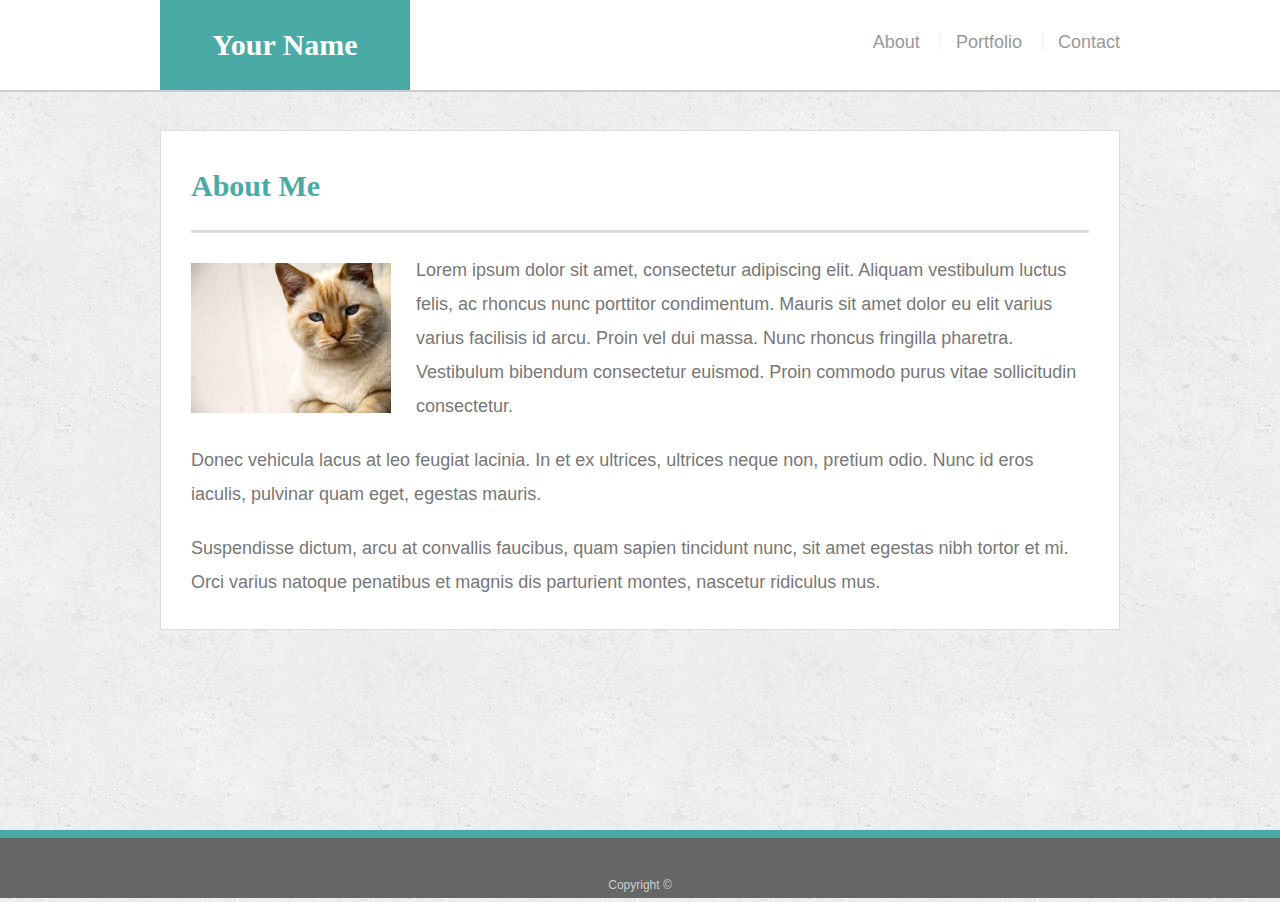
==== index.html @ 325d0bf3 "initial push, media query for 640 complete" ====
<!doctype html>
<html lang="en-us">

<head>
  <meta charset="UTF-8">
  <title>About | Your Name</title>
  <link rel="stylesheet" type="text/css" href="assets/css/reset.css">
  <link rel="stylesheet" type="text/css" href="assets/css/style.css">
  <meta name="viewport" content="width=device-width, initial-scale=1.0">
</head>

<body>

  <header id="masthead">
    <div class="container">
      <a href="index.html" id="logo">Your Name</a>
      <nav>
        <a href="index.html" id="aboutnav">About</a>
        <a href="portfolio.html" id="portfolionav">Portfolio</a>
        <a href="contact.html" id="contactnav">Contact</a>
      </nav>
    </div>
  </header>

  <div id="main-container" class="container">
    <section class="main-section">
      <h1>About Me</h1>

      <img src="assets/imgs/cat.jpg" class="auth-image" alt="Your Name">

      <p>Lorem ipsum dolor sit amet, consectetur adipiscing elit. Aliquam vestibulum luctus felis, ac rhoncus nunc porttitor condimentum. Mauris sit amet dolor eu elit varius varius facilisis id arcu. Proin vel dui massa. Nunc rhoncus fringilla pharetra. Vestibulum bibendum consectetur euismod. Proin commodo purus vitae sollicitudin consectetur.</p>

      <p>Donec vehicula lacus at leo feugiat lacinia. In et ex ultrices, ultrices neque non, pretium odio. Nunc id eros iaculis, pulvinar quam eget, egestas mauris.</p>

      <p>Suspendisse dictum, arcu at convallis faucibus, quam sapien tincidunt nunc, sit amet egestas nibh tortor et mi. Orci varius natoque penatibus et magnis dis parturient montes, nascetur ridiculus mus.</p>

    </section>

  </div>

  <footer>
    <div class="container">
      Copyright &copy; 
    </div>
  </footer>
</body>

</html>
---- assets/css/style.css ----
body {
    font-family: Arial, "Helvetica Neue", Helvetica, sans-serif;
    font-size: 18px;
    line-height: 34px;
    color: #777;
    background: url("../imgs/concrete_seamless.png");
  }
  
  * {
    box-sizing: border-box;
  }
  
  .container {
    width: 100%;
    max-width: 960px;
    margin: 0 auto;
    clear: both;
  }
  
  h1,
  h2,
  h3,
  p {
    margin-bottom: 20px;
  }
  
  p:last-child {
    margin-bottom: 0;
  }
  
  h1,
  h2,
  h3 {
    font-family: Georgia, Times, "Times New Roman", serif;
    font-weight: 700;
    color: #4aaaa5;
  }
  
  h1 {
    padding-bottom: 20px;
    font-size: 30px;
    line-height: 49px;
    border-bottom: 3px solid #ddd;
  }
  
  h2,
  h3 {
    font-size: 22px;
  }
  
  /* header */
  
  #masthead {
    position: fixed;
    z-index: 99;
    width: 100%;
    margin: 0 0 30px;
    overflow: auto;
    color: #fff;
    background: #fff;
    border-bottom: 2px solid #ccc;
  }
  
  #logo {
    float: left;
    width: 250px;
    height: 90px;
    font-family: Georgia, Times, "Times New Roman", serif;
    font-size: 30px;
    font-weight: 700;
    line-height: 90px;
    color: #fff;
    text-align: center;
    text-decoration: none;
    background: #4aaaa5;
  }
  
  nav {
    float: right;
    margin-top: 25px;
  }
  
  nav a {
    display: inline-block;
    padding-left: 15px;
    margin-left: 15px;
    line-height: 18px;
    color: #999;
    text-decoration: none;
    border-left: 1px solid #efefef;
  }
  
  nav a:first-child {
    border-left: 0 none;
  }
  
  /* footer */
  
  footer {
    padding: 30px 0;
    clear: both;
    font-size: 12px;
    color: #fff;
    color: #ccc;
    text-align: center;
    background: #666;
    border-top: 8px solid #4aaaa5;
    height: 50px;
  }
  
  h3, h2 {
    padding-bottom: 20px;
    margin-bottom: 15px;
    line-height: 22px;
    border-bottom: 2px solid #eee;
  }
  
  /* main */
  
  #main-container {
    padding-top: 130px;
    min-height: calc(100vh - 70px);
  }
  
  .main-section {
    float: left;
    width: 100%;
    max-width: 960px;
    padding: 30px;
    margin: 0 0 40px;
    background: #fff;
    border: 1px solid #ddd;
  }
  
  /* portfolio page */
  
  .work {
    position: relative;
    float: left;
    width: 274px;
    margin: 20px 0 25px;
    overflow: auto;
  }
  
  .work:nth-child(even) {
    margin-right: 40px;
  }
  
  .work img {
    width: 100%;
    border: 0 none;
    opacity: 0.8;
  }
  
  .work h3 {
    position: absolute;
    bottom: 20px;
    width: 100%;
    padding: 15px;
    margin-bottom: 0;
    font-weight: 300;
    line-height: 30px;
    color: #fff;
    text-align: center;
    background: #4aaaa5;
    border-bottom: 0;
  }
  
  .auth-image {
    float: left;
    width: 200px;
    height: auto;
    margin-top: 10px;
    margin-right: 25px;
  }
  
  /* contact page */
  
  #contact-form ul {
    margin-bottom: 20px;
  }
  
  #contact-form li {
    margin-bottom: 10px;
  }
  
  label,
  input[type=text],
  input[type=email],
  textarea {
    display: block;
    width: 100%;
  }
  
  input[type=text],
  input[type=email],
  textarea {
    height: 35px;
    padding: 0 10px;
    font-size: 14px;
    border: 1px solid #ddd;
  }
  
  textarea {
    height: 200px;
  }
  
  input[type=submit] {
    padding: 10px 30px;
    font-size: 18px;
    color: #fff;
    cursor: pointer;
    background: #4aaaa5;
    border: 0 none;
  }
  
  .img{
    margin: 20px;
  }

  @media only screen and (max-width: 640px) {
    
  body{
    display: block;
    width: 100%;
  }

  #main-container{
    padding-top: 180px;
    padding-left: 10px;
    padding-right: 10px;
  }

    #logo{
      width: 100%;
    }

    nav{
      width: 100%;
      text-align: center;
    }

    #aboutnav{
      margin-right: 30px;
      padding-right: 40px;
      border-right: 1px solid #efefef;
    }

    #portfolionav{
      margin-right: 30px;
      margin-left: 20px;
      padding-right: 40px;
      border-right: 1px solid #efefef;
    }

    #contactnav{
      margin-left: 20px;
    }

    nav a{
      border-left: none;
    }

    .auth-image{
      width: 100%;
    }

    .work{
      width: 100%;
    }

  }
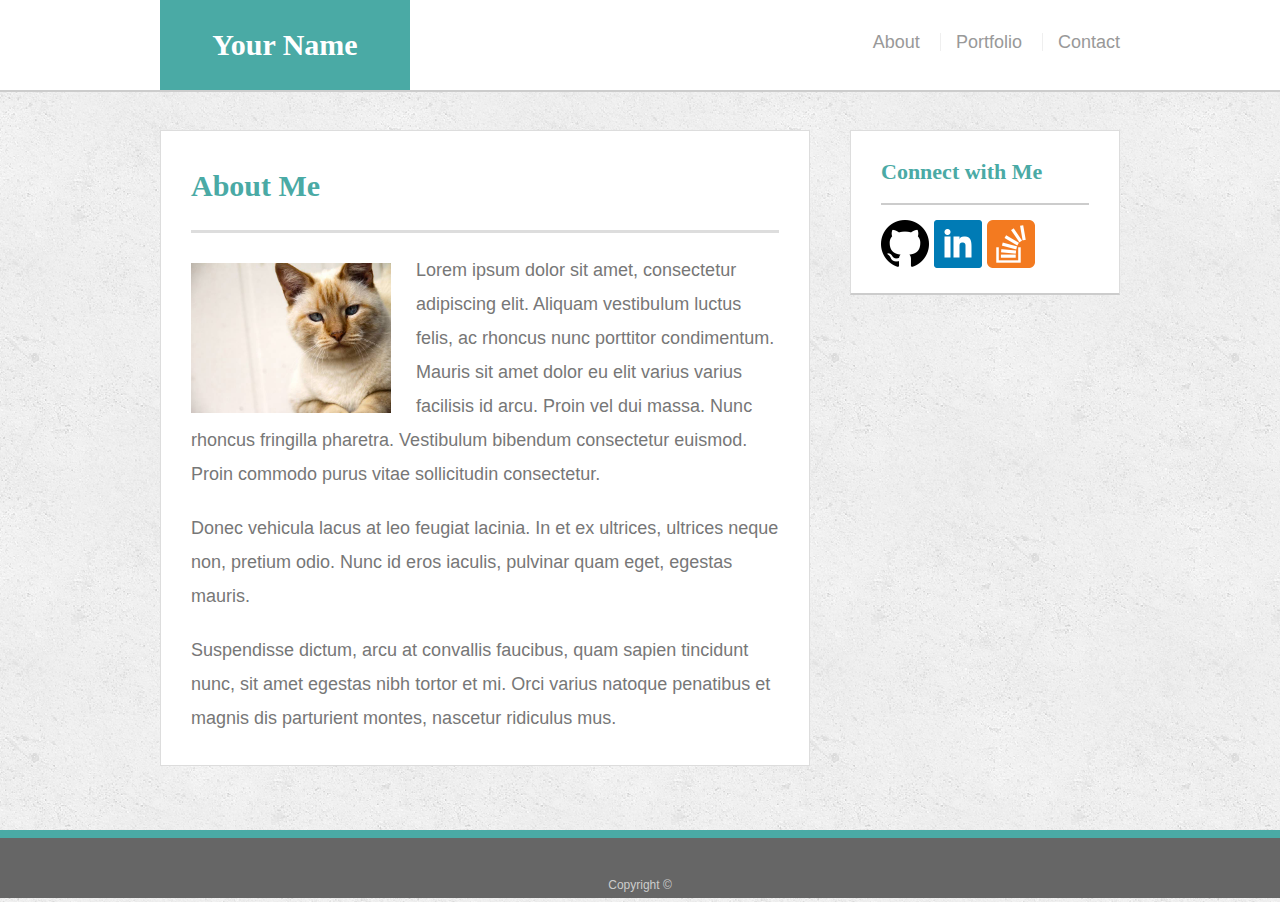
==== commit 5f7eda31: "all media queries entered, needs refinement" ====
--- a/index.html
+++ b/index.html
@@ -36,6 +36,16 @@
 
     </section>
 
+    <section class="sidebar">
+      <div id="connect">
+        <h2>Connect with Me</h2>
+        
+        <a href="https://github.com" target="_blank"><img src="assets/imgs/if_mark-github_298822.png" class="social" alt="github"></a>
+        <a href="https://www.linkedin.com/in/charlotte-asencio-7b84b164" target="_blank"><img src="assets/imgs/if_square-linkedin_317725 .png" class="social" alt="linkedin"></a>
+        <a href="https://www.stackoverflow.com" target="_blank"><img src="assets/imgs/if_overflow_386674.png" class="social" alt="stackoverflow"></a>
+      </div>
+    </section>
+
   </div>
 
   <footer>
--- a/assets/css/style.css
+++ b/assets/css/style.css
@@ -125,11 +125,28 @@
   .main-section {
     float: left;
     width: 100%;
-    max-width: 960px;
+    max-width: 650px;
     padding: 30px;
     margin: 0 0 40px;
     background: #fff;
     border: 1px solid #ddd;
+  }
+
+  .sidebar{
+    background: #fff;
+    padding: 30px;
+    width: 100%;
+    max-width: 270px;
+    float: right;
+    border: 1px solid #ddd;
+    margin-bottom: 20px;
+  }
+
+  h3, .sidebar, h2 {
+    border-bottom: 2px solid #ccc;
+    padding-bottom: 20px;
+    margin-bottom: 15px;
+    line-height: 22px;
   }
   
   /* portfolio page */
@@ -220,45 +237,120 @@
 
   @media only screen and (max-width: 640px) {
     
-  body{
-    display: block;
-    width: 100%;
-  }
-
-  #main-container{
-    padding-top: 180px;
-    padding-left: 10px;
-    padding-right: 10px;
-  }
+    body{
+      display: block;
+      width: 100%;
+      clear: both;
+    }
+  
+    #main-container{
+      padding-top: 200px;
+      padding-left: 10px;
+      padding-right: 10px;
+    }
+  
+      #logo{
+        width: 100%;
+        padding: 0;
+      }
+  
+      nav{
+        width: 100%;
+        text-align: center;
+      }
+  
+      #aboutnav{
+        margin-right: 30px;
+        padding-right: 40px;
+        border-right: 1px solid #efefef;
+      }
+  
+      #portfolionav{
+        margin-right: 30px;
+        margin-left: 20px;
+        padding-right: 40px;
+        border-right: 1px solid #efefef;
+      }
+  
+      #contactnav{
+        margin-left: 20px;
+      }
+  
+      nav a{
+        border-left: none;
+      }
+  
+      .auth-image{
+        width: 100%;
+      }
+  
+      .sidebar{
+        width: 100%;
+        max-width: 640px;
+        float: left;
+        margin-top: 0px;
+      }
+  
+      .work{
+        width: 100%;
+      }
+  }
+
+  @media only screen and (min-width: 641px) and (max-width: 768px) {
+    body{
+      display: block;
+      width: 100%;
+    }
+  
+    #main-container{
+      padding-top: 120px;
+      padding-left: 10px;
+      padding-right: 10px;
+    }
+
+    .main-section{
+      width: 100%;
+      max-width: 778px;
+      float: left;
+      margin-top: 0px;
+    }
 
     #logo{
-      width: 100%;
+      margin-left: 20px;
     }
 
     nav{
-      width: 100%;
-      text-align: center;
-    }
-
-    #aboutnav{
-      margin-right: 30px;
-      padding-right: 40px;
-      border-right: 1px solid #efefef;
-    }
-
-    #portfolionav{
-      margin-right: 30px;
+      margin-right: 20px;
+    }
+    
+    .sidebar{
+      width: 100%;
+      max-width: 778px;
+      float: left;
+      margin-top: 0px;
+    }
+  
+    .work{
+      width: 100%;
+    }
+  }
+
+  @media only screen and (min-width: 769px) and (max-width: 981px) {
+    .main-section{
+      margin-left: 100px;
+      width: 400px;
+    }
+
+    #main-container{
+      max-width: 90%;
+    }
+
+    #logo{
       margin-left: 20px;
-      padding-right: 40px;
-      border-right: 1px solid #efefef;
-    }
-
-    #contactnav{
-      margin-left: 20px;
-    }
-
-    nav a{
-      border-left: none;
+    }
+
+    nav{
+      margin-right: 100px;
     }
 
     .auth-image{
@@ -268,5 +360,4 @@
     .work{
       width: 100%;
     }
-
   }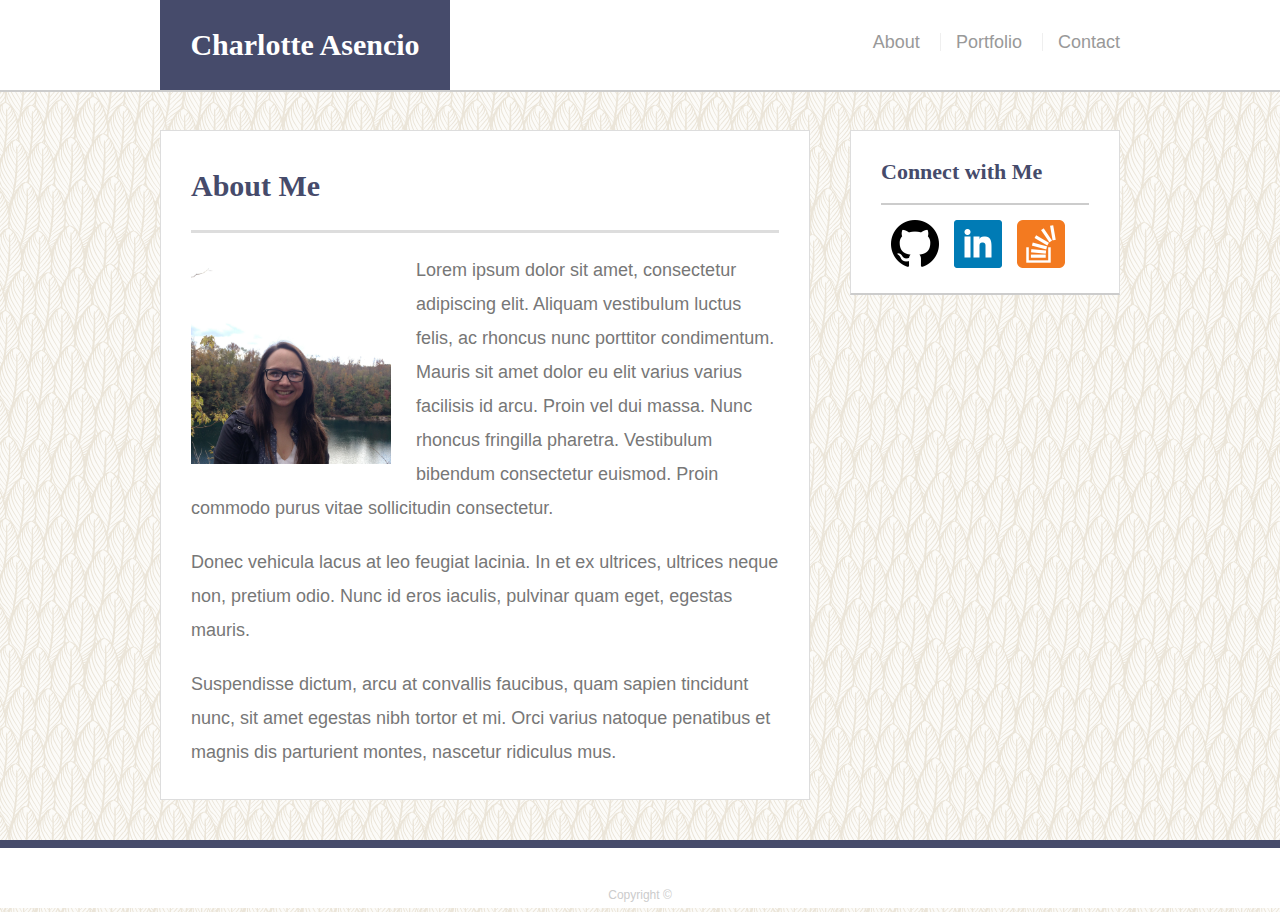
==== commit 55a0f101: "spacing issues and customization" ====
--- a/index.html
+++ b/index.html
@@ -13,7 +13,7 @@
 
   <header id="masthead">
     <div class="container">
-      <a href="index.html" id="logo">Your Name</a>
+      <a href="index.html" id="logo">Charlotte Asencio</a>
       <nav>
         <a href="index.html" id="aboutnav">About</a>
         <a href="portfolio.html" id="portfolionav">Portfolio</a>
@@ -26,7 +26,7 @@
     <section class="main-section">
       <h1>About Me</h1>
 
-      <img src="assets/imgs/cat.jpg" class="auth-image" alt="Your Name">
+      <img src="assets/imgs/originallakepicture.jpg" class="auth-image" alt="Charlotte Asencio">
 
       <p>Lorem ipsum dolor sit amet, consectetur adipiscing elit. Aliquam vestibulum luctus felis, ac rhoncus nunc porttitor condimentum. Mauris sit amet dolor eu elit varius varius facilisis id arcu. Proin vel dui massa. Nunc rhoncus fringilla pharetra. Vestibulum bibendum consectetur euismod. Proin commodo purus vitae sollicitudin consectetur.</p>
 
--- a/assets/css/style.css
+++ b/assets/css/style.css
@@ -3,7 +3,7 @@
     font-size: 18px;
     line-height: 34px;
     color: #777;
-    background: url("../imgs/concrete_seamless.png");
+    background: url("../imgs/upfeathers.png");
   }
   
   * {
@@ -33,7 +33,7 @@
   h3 {
     font-family: Georgia, Times, "Times New Roman", serif;
     font-weight: 700;
-    color: #4aaaa5;
+    color: #464B6B;
   }
   
   h1 {
@@ -63,7 +63,7 @@
   
   #logo {
     float: left;
-    width: 250px;
+    width: 290px;
     height: 90px;
     font-family: Georgia, Times, "Times New Roman", serif;
     font-size: 30px;
@@ -72,7 +72,7 @@
     color: #fff;
     text-align: center;
     text-decoration: none;
-    background: #4aaaa5;
+    background: #464B6B;
   }
   
   nav {
@@ -103,8 +103,8 @@
     color: #fff;
     color: #ccc;
     text-align: center;
-    background: #666;
-    border-top: 8px solid #4aaaa5;
+    background: #fff;
+    border-top: 8px solid #464B6B;
     height: 50px;
   }
   
@@ -140,6 +140,10 @@
     float: right;
     border: 1px solid #ddd;
     margin-bottom: 20px;
+  }
+
+  .social{
+    margin-left: 10px;
   }
 
   h3, .sidebar, h2 {
@@ -179,7 +183,7 @@
     line-height: 30px;
     color: #fff;
     text-align: center;
-    background: #4aaaa5;
+    background: #464B6B;
     border-bottom: 0;
   }
   
@@ -227,7 +231,7 @@
     font-size: 18px;
     color: #fff;
     cursor: pointer;
-    background: #4aaaa5;
+    background: #464B6B;
     border: 0 none;
   }
   
@@ -335,14 +339,14 @@
     }
   }
 
-  @media only screen and (min-width: 769px) and (max-width: 981px) {
+  @media only screen and (min-width: 769px) and (max-width: 980px) {
     .main-section{
-      margin-left: 100px;
-      width: 400px;
+      margin-left: 70px;
+      width: 475px;
     }
 
     #main-container{
-      max-width: 90%;
+      max-width: 100%;
     }
 
     #logo{
@@ -353,6 +357,10 @@
       margin-right: 100px;
     }
 
+    .sidebar{
+      margin-right: 30px;
+    }
+
     .auth-image{
       width: 100%;
     }
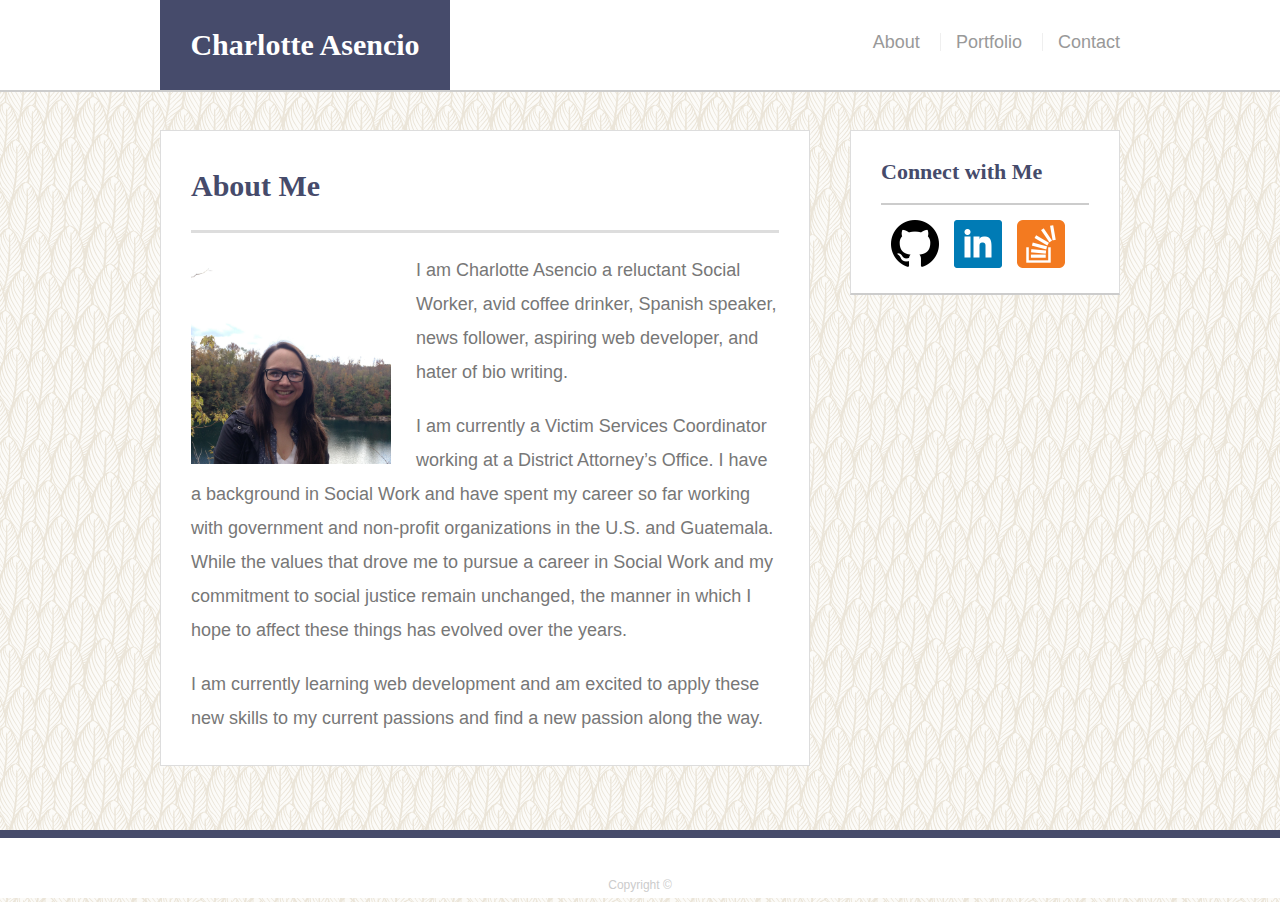
==== commit 07c29321: "finished personalization, final push" ====
--- a/index.html
+++ b/index.html
@@ -3,7 +3,7 @@
 
 <head>
   <meta charset="UTF-8">
-  <title>About | Your Name</title>
+  <title>About | Charlotte Asencio</title>
   <link rel="stylesheet" type="text/css" href="assets/css/reset.css">
   <link rel="stylesheet" type="text/css" href="assets/css/style.css">
   <meta name="viewport" content="width=device-width, initial-scale=1.0">
@@ -28,11 +28,11 @@
 
       <img src="assets/imgs/originallakepicture.jpg" class="auth-image" alt="Charlotte Asencio">
 
-      <p>Lorem ipsum dolor sit amet, consectetur adipiscing elit. Aliquam vestibulum luctus felis, ac rhoncus nunc porttitor condimentum. Mauris sit amet dolor eu elit varius varius facilisis id arcu. Proin vel dui massa. Nunc rhoncus fringilla pharetra. Vestibulum bibendum consectetur euismod. Proin commodo purus vitae sollicitudin consectetur.</p>
+      <p>I am Charlotte Asencio a reluctant Social Worker, avid coffee drinker, Spanish speaker, news follower, aspiring web developer, and hater of bio writing.</p>
 
-      <p>Donec vehicula lacus at leo feugiat lacinia. In et ex ultrices, ultrices neque non, pretium odio. Nunc id eros iaculis, pulvinar quam eget, egestas mauris.</p>
+      <p>I am currently a Victim Services Coordinator working at a District Attorney’s Office. I have a background in Social Work and have spent my career so far working with government and non-profit organizations in the U.S. and Guatemala. While the values that drove me to pursue a career in Social Work and my commitment to social justice remain unchanged, the manner in which I hope to affect these things has evolved over the years.</p>
 
-      <p>Suspendisse dictum, arcu at convallis faucibus, quam sapien tincidunt nunc, sit amet egestas nibh tortor et mi. Orci varius natoque penatibus et magnis dis parturient montes, nascetur ridiculus mus.</p>
+      <p>I am currently learning web development and am excited to apply these new skills to my current passions and find a new passion along the way.</p>
 
     </section>
 
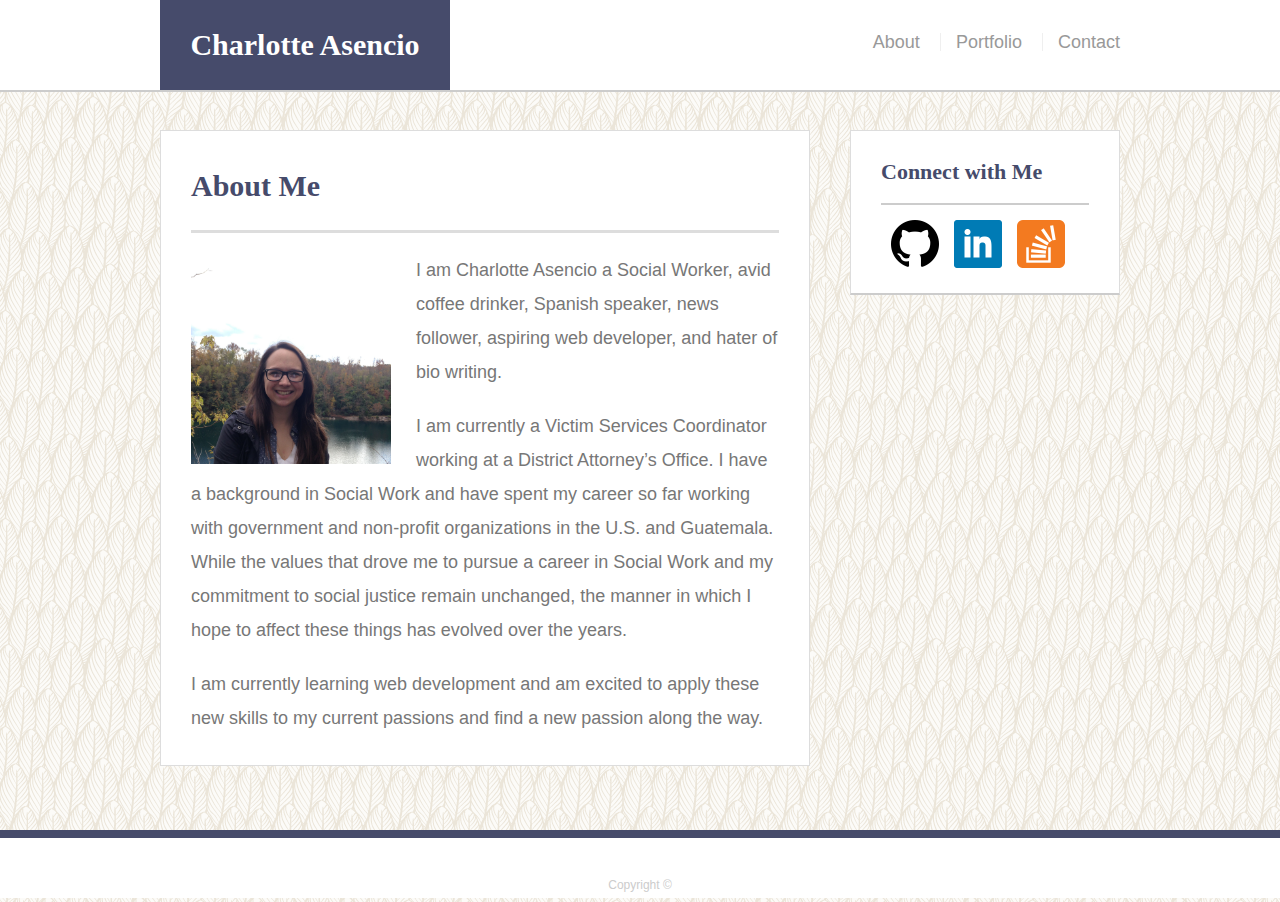
==== commit 73754759: "update to bio" ====
--- a/index.html
+++ b/index.html
@@ -10,7 +10,7 @@
 </head>
 
 <body>
-
+  
   <header id="masthead">
     <div class="container">
       <a href="index.html" id="logo">Charlotte Asencio</a>
@@ -28,7 +28,7 @@
 
       <img src="assets/imgs/originallakepicture.jpg" class="auth-image" alt="Charlotte Asencio">
 
-      <p>I am Charlotte Asencio a reluctant Social Worker, avid coffee drinker, Spanish speaker, news follower, aspiring web developer, and hater of bio writing.</p>
+      <p>I am Charlotte Asencio a Social Worker, avid coffee drinker, Spanish speaker, news follower, aspiring web developer, and hater of bio writing.</p>
 
       <p>I am currently a Victim Services Coordinator working at a District Attorney’s Office. I have a background in Social Work and have spent my career so far working with government and non-profit organizations in the U.S. and Guatemala. While the values that drove me to pursue a career in Social Work and my commitment to social justice remain unchanged, the manner in which I hope to affect these things has evolved over the years.</p>
 
--- a/assets/css/style.css
+++ b/assets/css/style.css
@@ -1,371 +1,371 @@
 body {
-    font-family: Arial, "Helvetica Neue", Helvetica, sans-serif;
-    font-size: 18px;
-    line-height: 34px;
-    color: #777;
-    background: url("../imgs/upfeathers.png");
-  }
+  font-family: Arial, "Helvetica Neue", Helvetica, sans-serif;
+  font-size: 18px;
+  line-height: 34px;
+  color: #777;
+  background: url("../imgs/upfeathers.png");
+}
+
+* {
+  box-sizing: border-box;
+}
+
+.container {
+  width: 100%;
+  max-width: 960px;
+  margin: 0 auto;
+  clear: both;
+}
+
+h1,
+h2,
+h3,
+p {
+  margin-bottom: 20px;
+}
+
+p:last-child {
+  margin-bottom: 0;
+}
+
+h1,
+h2,
+h3 {
+  font-family: Georgia, Times, "Times New Roman", serif;
+  font-weight: 700;
+  color: #464B6B;
+}
+
+h1 {
+  padding-bottom: 20px;
+  font-size: 30px;
+  line-height: 49px;
+  border-bottom: 3px solid #ddd;
+}
+
+h2,
+h3 {
+  font-size: 22px;
+}
+
+/* header */
+
+#masthead {
+  position: fixed;
+  z-index: 99;
+  width: 100%;
+  margin: 0 0 30px;
+  overflow: auto;
+  color: #fff;
+  background: #fff;
+  border-bottom: 2px solid #ccc;
+}
+
+#logo {
+  float: left;
+  width: 290px;
+  height: 90px;
+  font-family: Georgia, Times, "Times New Roman", serif;
+  font-size: 30px;
+  font-weight: 700;
+  line-height: 90px;
+  color: #fff;
+  text-align: center;
+  text-decoration: none;
+  background: #464B6B;
+}
+
+nav {
+  float: right;
+  margin-top: 25px;
+}
+
+nav a {
+  display: inline-block;
+  padding-left: 15px;
+  margin-left: 15px;
+  line-height: 18px;
+  color: #999;
+  text-decoration: none;
+  border-left: 1px solid #efefef;
+}
+
+nav a:first-child {
+  border-left: 0 none;
+}
+
+/* footer */
+
+footer {
+  padding: 30px 0;
+  clear: both;
+  font-size: 12px;
+  color: #fff;
+  color: #ccc;
+  text-align: center;
+  background: #fff;
+  border-top: 8px solid #464B6B;
+  height: 50px;
+}
+
+h3, h2 {
+  padding-bottom: 20px;
+  margin-bottom: 15px;
+  line-height: 22px;
+  border-bottom: 2px solid #eee;
+}
+
+/* main */
+
+#main-container {
+  padding-top: 130px;
+  min-height: calc(100vh - 70px);
+}
+
+.main-section {
+  float: left;
+  width: 100%;
+  max-width: 650px;
+  padding: 30px;
+  margin: 0 0 40px;
+  background: #fff;
+  border: 1px solid #ddd;
+}
+
+.sidebar{
+  background: #fff;
+  padding: 30px;
+  width: 100%;
+  max-width: 270px;
+  float: right;
+  border: 1px solid #ddd;
+  margin-bottom: 20px;
+}
+
+.social{
+  margin-left: 10px;
+}
+
+h3, .sidebar, h2 {
+  border-bottom: 2px solid #ccc;
+  padding-bottom: 20px;
+  margin-bottom: 15px;
+  line-height: 22px;
+}
+
+/* portfolio page */
+
+.work {
+  position: relative;
+  float: left;
+  width: 274px;
+  margin: 20px 0 25px;
+  overflow: auto;
+}
+
+.work:nth-child(even) {
+  margin-right: 40px;
+}
+
+.work img {
+  width: 100%;
+  border: 0 none;
+  opacity: 0.8;
+}
+
+.work h3 {
+  position: absolute;
+  bottom: 20px;
+  width: 100%;
+  padding: 15px;
+  margin-bottom: 0;
+  font-weight: 300;
+  line-height: 30px;
+  color: #fff;
+  text-align: center;
+  background: #464B6B;
+  border-bottom: 0;
+}
+
+.auth-image {
+  float: left;
+  width: 200px;
+  height: auto;
+  margin-top: 10px;
+  margin-right: 25px;
+}
+
+/* contact page */
+
+#contact-form ul {
+  margin-bottom: 20px;
+}
+
+#contact-form li {
+  margin-bottom: 10px;
+}
+
+label,
+input[type=text],
+input[type=email],
+textarea {
+  display: block;
+  width: 100%;
+}
+
+input[type=text],
+input[type=email],
+textarea {
+  height: 35px;
+  padding: 0 10px;
+  font-size: 14px;
+  border: 1px solid #ddd;
+}
+
+textarea {
+  height: 200px;
+}
+
+input[type=submit] {
+  padding: 10px 30px;
+  font-size: 18px;
+  color: #fff;
+  cursor: pointer;
+  background: #464B6B;
+  border: 0 none;
+}
+
+.img{
+  margin: 20px;
+}
+
+@media only screen and (max-width: 640px) {
   
-  * {
-    box-sizing: border-box;
-  }
-  
-  .container {
-    width: 100%;
-    max-width: 960px;
-    margin: 0 auto;
+  body{
+    display: block;
+    width: 100%;
     clear: both;
   }
-  
-  h1,
-  h2,
-  h3,
-  p {
-    margin-bottom: 20px;
-  }
-  
-  p:last-child {
-    margin-bottom: 0;
-  }
-  
-  h1,
-  h2,
-  h3 {
-    font-family: Georgia, Times, "Times New Roman", serif;
-    font-weight: 700;
-    color: #464B6B;
-  }
-  
-  h1 {
-    padding-bottom: 20px;
-    font-size: 30px;
-    line-height: 49px;
-    border-bottom: 3px solid #ddd;
-  }
-  
-  h2,
-  h3 {
-    font-size: 22px;
-  }
-  
-  /* header */
-  
-  #masthead {
-    position: fixed;
-    z-index: 99;
-    width: 100%;
-    margin: 0 0 30px;
-    overflow: auto;
-    color: #fff;
-    background: #fff;
-    border-bottom: 2px solid #ccc;
-  }
-  
-  #logo {
-    float: left;
-    width: 290px;
-    height: 90px;
-    font-family: Georgia, Times, "Times New Roman", serif;
-    font-size: 30px;
-    font-weight: 700;
-    line-height: 90px;
-    color: #fff;
-    text-align: center;
-    text-decoration: none;
-    background: #464B6B;
-  }
-  
-  nav {
-    float: right;
-    margin-top: 25px;
-  }
-  
-  nav a {
-    display: inline-block;
-    padding-left: 15px;
-    margin-left: 15px;
-    line-height: 18px;
-    color: #999;
-    text-decoration: none;
-    border-left: 1px solid #efefef;
-  }
-  
-  nav a:first-child {
-    border-left: 0 none;
-  }
-  
-  /* footer */
-  
-  footer {
-    padding: 30px 0;
-    clear: both;
-    font-size: 12px;
-    color: #fff;
-    color: #ccc;
-    text-align: center;
-    background: #fff;
-    border-top: 8px solid #464B6B;
-    height: 50px;
-  }
-  
-  h3, h2 {
-    padding-bottom: 20px;
-    margin-bottom: 15px;
-    line-height: 22px;
-    border-bottom: 2px solid #eee;
-  }
-  
-  /* main */
-  
-  #main-container {
-    padding-top: 130px;
-    min-height: calc(100vh - 70px);
-  }
-  
-  .main-section {
-    float: left;
-    width: 100%;
-    max-width: 650px;
-    padding: 30px;
-    margin: 0 0 40px;
-    background: #fff;
-    border: 1px solid #ddd;
-  }
-
-  .sidebar{
-    background: #fff;
-    padding: 30px;
-    width: 100%;
-    max-width: 270px;
-    float: right;
-    border: 1px solid #ddd;
-    margin-bottom: 20px;
-  }
-
-  .social{
-    margin-left: 10px;
-  }
-
-  h3, .sidebar, h2 {
-    border-bottom: 2px solid #ccc;
-    padding-bottom: 20px;
-    margin-bottom: 15px;
-    line-height: 22px;
-  }
-  
-  /* portfolio page */
-  
-  .work {
-    position: relative;
-    float: left;
-    width: 274px;
-    margin: 20px 0 25px;
-    overflow: auto;
-  }
-  
-  .work:nth-child(even) {
-    margin-right: 40px;
-  }
-  
-  .work img {
-    width: 100%;
-    border: 0 none;
-    opacity: 0.8;
-  }
-  
-  .work h3 {
-    position: absolute;
-    bottom: 20px;
-    width: 100%;
-    padding: 15px;
-    margin-bottom: 0;
-    font-weight: 300;
-    line-height: 30px;
-    color: #fff;
-    text-align: center;
-    background: #464B6B;
-    border-bottom: 0;
-  }
-  
-  .auth-image {
-    float: left;
-    width: 200px;
-    height: auto;
-    margin-top: 10px;
-    margin-right: 25px;
-  }
-  
-  /* contact page */
-  
-  #contact-form ul {
-    margin-bottom: 20px;
-  }
-  
-  #contact-form li {
-    margin-bottom: 10px;
-  }
-  
-  label,
-  input[type=text],
-  input[type=email],
-  textarea {
-    display: block;
-    width: 100%;
-  }
-  
-  input[type=text],
-  input[type=email],
-  textarea {
-    height: 35px;
-    padding: 0 10px;
-    font-size: 14px;
-    border: 1px solid #ddd;
-  }
-  
-  textarea {
-    height: 200px;
-  }
-  
-  input[type=submit] {
-    padding: 10px 30px;
-    font-size: 18px;
-    color: #fff;
-    cursor: pointer;
-    background: #464B6B;
-    border: 0 none;
-  }
-  
-  .img{
-    margin: 20px;
-  }
-
-  @media only screen and (max-width: 640px) {
-    
-    body{
-      display: block;
-      width: 100%;
-      clear: both;
-    }
-  
-    #main-container{
-      padding-top: 200px;
-      padding-left: 10px;
-      padding-right: 10px;
-    }
-  
-      #logo{
-        width: 100%;
-        padding: 0;
-      }
-  
-      nav{
-        width: 100%;
-        text-align: center;
-      }
-  
-      #aboutnav{
-        margin-right: 30px;
-        padding-right: 40px;
-        border-right: 1px solid #efefef;
-      }
-  
-      #portfolionav{
-        margin-right: 30px;
-        margin-left: 20px;
-        padding-right: 40px;
-        border-right: 1px solid #efefef;
-      }
-  
-      #contactnav{
-        margin-left: 20px;
-      }
-  
-      nav a{
-        border-left: none;
-      }
-  
-      .auth-image{
-        width: 100%;
-      }
-  
-      .sidebar{
-        width: 100%;
-        max-width: 640px;
-        float: left;
-        margin-top: 0px;
-      }
-  
-      .work{
-        width: 100%;
-      }
-  }
-
-  @media only screen and (min-width: 641px) and (max-width: 768px) {
-    body{
-      display: block;
-      width: 100%;
-    }
-  
-    #main-container{
-      padding-top: 120px;
-      padding-left: 10px;
-      padding-right: 10px;
-    }
-
-    .main-section{
-      width: 100%;
-      max-width: 778px;
+
+  #main-container{
+    padding-top: 200px;
+    padding-left: 10px;
+    padding-right: 10px;
+  }
+
+    #logo{
+      width: 100%;
+      padding: 0;
+    }
+
+    nav{
+      width: 100%;
+      text-align: center;
+    }
+
+    #aboutnav{
+      margin-right: 30px;
+      padding-right: 40px;
+      border-right: 1px solid #efefef;
+    }
+
+    #portfolionav{
+      margin-right: 30px;
+      margin-left: 20px;
+      padding-right: 40px;
+      border-right: 1px solid #efefef;
+    }
+
+    #contactnav{
+      margin-left: 20px;
+    }
+
+    nav a{
+      border-left: none;
+    }
+
+    .auth-image{
+      width: 100%;
+    }
+
+    .sidebar{
+      width: 100%;
+      max-width: 640px;
       float: left;
       margin-top: 0px;
     }
 
-    #logo{
-      margin-left: 20px;
-    }
-
-    nav{
-      margin-right: 20px;
-    }
-    
-    .sidebar{
-      width: 100%;
-      max-width: 778px;
-      float: left;
-      margin-top: 0px;
-    }
+    .work{
+      width: 100%;
+    }
+}
+
+@media only screen and (min-width: 641px) and (max-width: 768px) {
+  body{
+    display: block;
+    width: 100%;
+  }
+
+  #main-container{
+    padding-top: 120px;
+    padding-left: 10px;
+    padding-right: 10px;
+  }
+
+  .main-section{
+    width: 100%;
+    max-width: 778px;
+    float: left;
+    margin-top: 0px;
+  }
+
+  #logo{
+    margin-left: 20px;
+  }
+
+  nav{
+    margin-right: 20px;
+  }
   
-    .work{
-      width: 100%;
-    }
-  }
-
-  @media only screen and (min-width: 769px) and (max-width: 980px) {
-    .main-section{
-      margin-left: 70px;
-      width: 475px;
-    }
-
-    #main-container{
-      max-width: 100%;
-    }
-
-    #logo{
-      margin-left: 20px;
-    }
-
-    nav{
-      margin-right: 100px;
-    }
-
-    .sidebar{
-      margin-right: 30px;
-    }
-
-    .auth-image{
-      width: 100%;
-    }
-
-    .work{
-      width: 100%;
-    }
-  }+  .sidebar{
+    width: 100%;
+    max-width: 778px;
+    float: left;
+    margin-top: 0px;
+  }
+
+  .work{
+    width: 100%;
+  }
+}
+
+@media only screen and (min-width: 769px) and (max-width: 980px) {
+  .main-section{
+    margin-left: 70px;
+    width: 475px;
+  }
+
+  #main-container{
+    max-width: 100%;
+  }
+
+  #logo{
+    margin-left: 20px;
+  }
+
+  nav{
+    margin-right: 100px;
+  }
+
+  .sidebar{
+    margin-right: 30px;
+  }
+
+  .auth-image{
+    width: 100%;
+  }
+
+  .work{
+    width: 100%;
+  }
+}